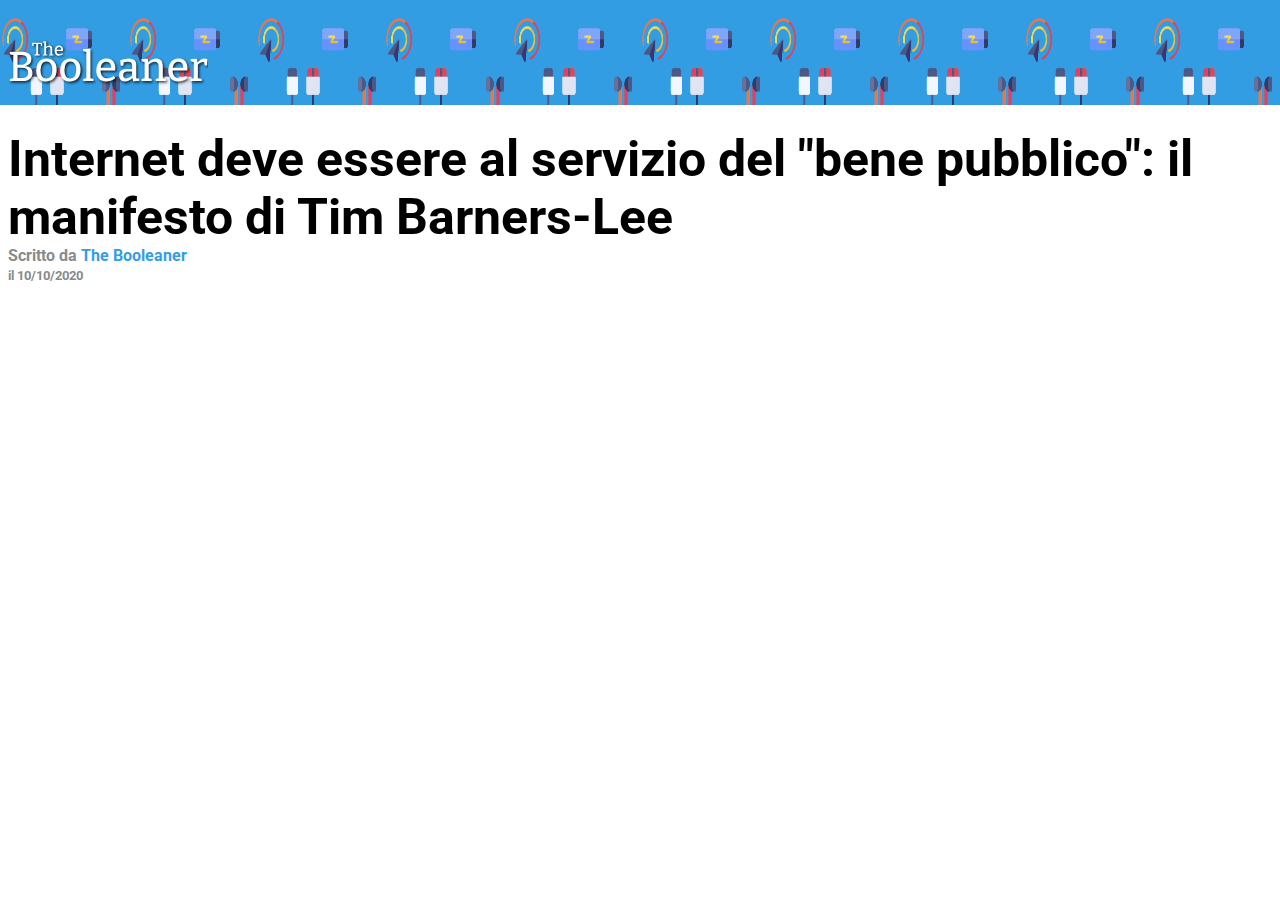
==== index.html @ 66644629 "Creazione dell'Header - The Booleaner" ====
<!DOCTYPE html>
<html lang="en">
  <head>
    <meta charset="UTF-8" />
    <meta http-equiv="X-UA-Compatible" content="IE=edge" />
    <meta name="viewport" content="width=device-width, initial-scale=1.0" />

    <!-- Font aggiuntivo: font-family: 'Roboto' -->
    <link rel="preconnect" href="https://fonts.googleapis.com" />
    <link rel="preconnect" href="https://fonts.gstatic.com" crossorigin />
    <link
      href="https://fonts.googleapis.com/css2?family=Roboto:ital,wght@0,400;0,700;0,900;1,400;1,700&display=swap"
      rel="stylesheet"
    />

    <link rel="stylesheet" href="css/style.css" />
    <title>The Booleaner</title>
  </head>

  <body>
    <header>
      <div class="sfondo-header">
        <img
          class="logo margin-left"
          src="img/logo.svg"
          alt="Logo del sito web"
        />
      </div>

      <div class="title-header margin-left">
        <h1>
          Internet deve essere al servizio del "bene pubblico": il
          <br />
          manifesto di Tim Barners-Lee
        </h1>
        <div class="credits bold">
          Scritto da <span class="blue-text">The Booleaner</span>
          <br />
          <span class="date">il 10/10/2020</span>
        </div>
      </div>
    </header>

    <article class="margin-left"></article>
  </body>
</html>
---- css/style.css ----
* {
  font-family: "Roboto", sans-serif;
}

body {
  margin: 0;
  padding: 0;
  box-sizing: border-box;
}

.sfondo-header {
  background-image: url(img-css/pattern.png);
  background-size: 20% 200%;
  background-color: rgb(51, 157, 228);
  margin-left: 0;
}

.logo {
  margin-top: 40px;
  margin-bottom: 10px;
  width: 200px;
}

.margin-left {
  margin-left: 8px;
}

h1 {
  margin-top: 25px;
  font-size: 50px;
  margin-bottom: 0px;
}

.credits {
  color: rgb(135, 139, 139);
}

.blue-text {
  color: rgb(51, 157, 228);
}

.bold {
  font-weight: bold;
}

.date {
  font-size: smaller;
}
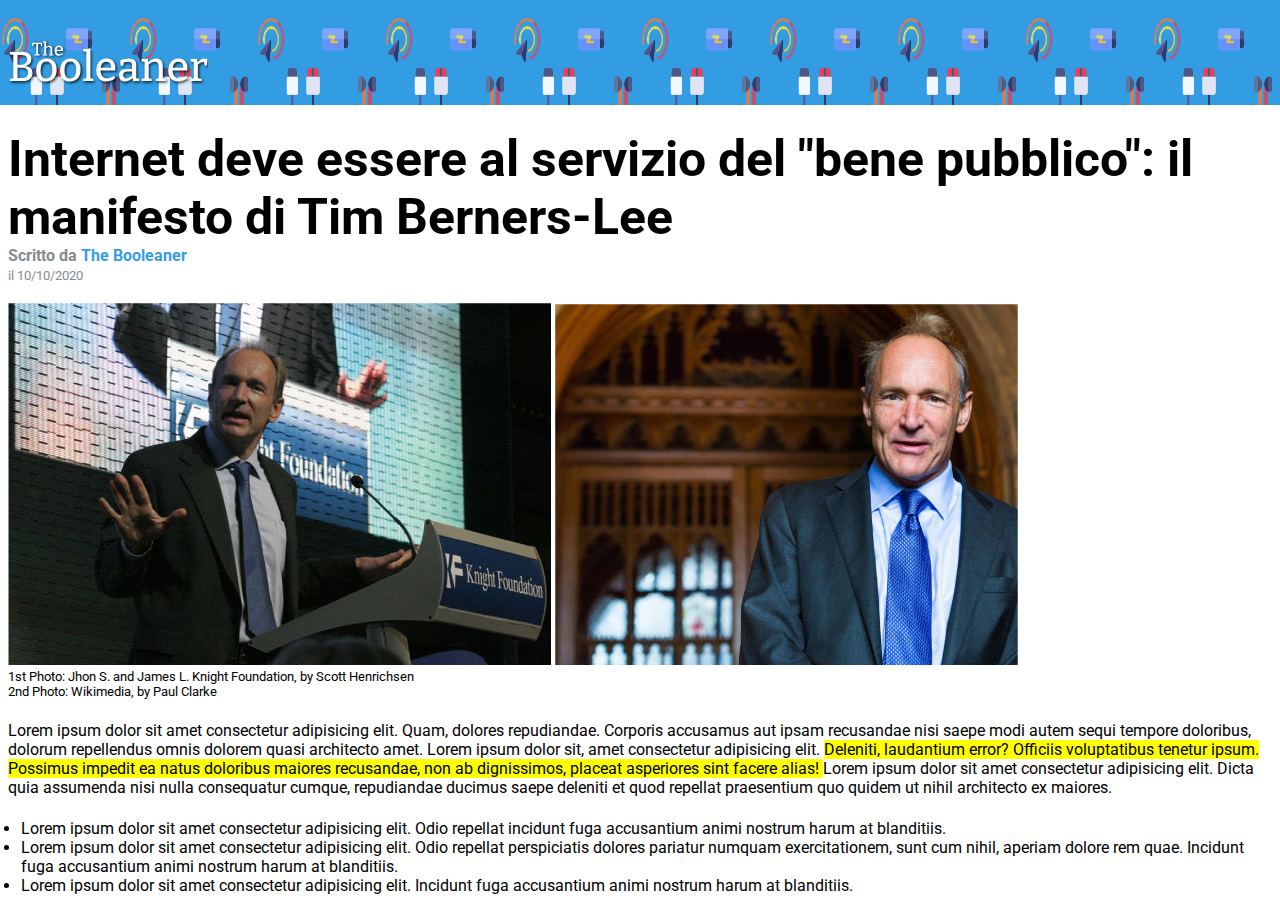
==== commit 4dd1b84a: "Creazione della sezione uno - The Booleaner" ====
--- a/index.html
+++ b/index.html
@@ -9,7 +9,7 @@
     <link rel="preconnect" href="https://fonts.googleapis.com" />
     <link rel="preconnect" href="https://fonts.gstatic.com" crossorigin />
     <link
-      href="https://fonts.googleapis.com/css2?family=Roboto:ital,wght@0,400;0,700;0,900;1,400;1,700&display=swap"
+      href="https://fonts.googleapis.com/css2?family=Roboto:ital,wght@0,100;0,300;0,400;0,500;0,700;0,900;1,100;1,300;1,400;1,500;1,700;1,900&display=swap"
       rel="stylesheet"
     />
 
@@ -31,7 +31,7 @@
         <h1>
           Internet deve essere al servizio del "bene pubblico": il
           <br />
-          manifesto di Tim Barners-Lee
+          manifesto di Tim Berners-Lee
         </h1>
         <div class="credits bold">
           Scritto da <span class="blue-text">The Booleaner</span>
@@ -41,6 +41,62 @@
       </div>
     </header>
 
-    <article class="margin-left"></article>
+    <br />
+
+    <article class="margin-left">
+      <main>
+        <div>
+          <img src="img/tim-1.jpg" alt="Tim Berners-Lee" />
+          <img src="img/tim-2.jpg" alt="Tim Berners-Lee" />
+
+          <div class="image-desc">
+            1st Photo: Jhon S. and James L. Knight Foundation, by Scott
+            Henrichsen
+            <br />
+            2nd Photo: Wikimedia, by Paul Clarke
+          </div>
+        </div>
+
+        <section>
+          <p>
+            Lorem ipsum dolor sit amet consectetur adipisicing elit. Quam,
+            dolores repudiandae. Corporis accusamus aut ipsam recusandae nisi
+            saepe modi autem sequi tempore doloribus, dolorum repellendus omnis
+            dolorem quasi architecto amet. Lorem ipsum dolor sit, amet
+            consectetur adipisicing elit.
+            <span class="yellow-line"
+              >Deleniti, laudantium error? Officiis voluptatibus tenetur ipsum.
+              Possimus impedit ea natus doloribus maiores recusandae, non ab
+              dignissimos, placeat asperiores sint facere alias! </span
+            >Lorem ipsum dolor sit amet consectetur adipisicing elit. Dicta quia
+            assumenda nisi nulla consequatur cumque, repudiandae ducimus saepe
+            deleniti et quod repellat praesentium quo quidem ut nihil architecto
+            ex maiores.
+          </p>
+
+          <div>
+            <ul>
+              <li>
+                Lorem ipsum dolor sit amet consectetur adipisicing elit. Odio
+                repellat incidunt fuga accusantium animi nostrum harum at
+                blanditiis.
+              </li>
+
+              <li>
+                Lorem ipsum dolor sit amet consectetur adipisicing elit. Odio
+                repellat perspiciatis dolores pariatur numquam exercitationem,
+                sunt cum nihil, aperiam dolore rem quae. Incidunt fuga
+                accusantium animi nostrum harum at blanditiis.
+              </li>
+
+              <li>
+                Lorem ipsum dolor sit amet consectetur adipisicing elit.
+                Incidunt fuga accusantium animi nostrum harum at blanditiis.
+              </li>
+            </ul>
+          </div>
+        </section>
+      </main>
+    </article>
   </body>
 </html>
--- a/css/style.css
+++ b/css/style.css
@@ -6,6 +6,7 @@
   margin: 0;
   padding: 0;
   box-sizing: border-box;
+  color: black;
 }
 
 .sfondo-header {
@@ -45,4 +46,22 @@
 
 .date {
   font-size: smaller;
+  font-weight: 400;
 }
+
+.image-desc {
+  font-size: smaller;
+}
+
+ul {
+  padding-top: 0.5%;
+  padding-left: 1%;
+}
+
+p {
+  padding-top: 0.5%;
+}
+
+.yellow-line {
+  background-color: yellow;
+}
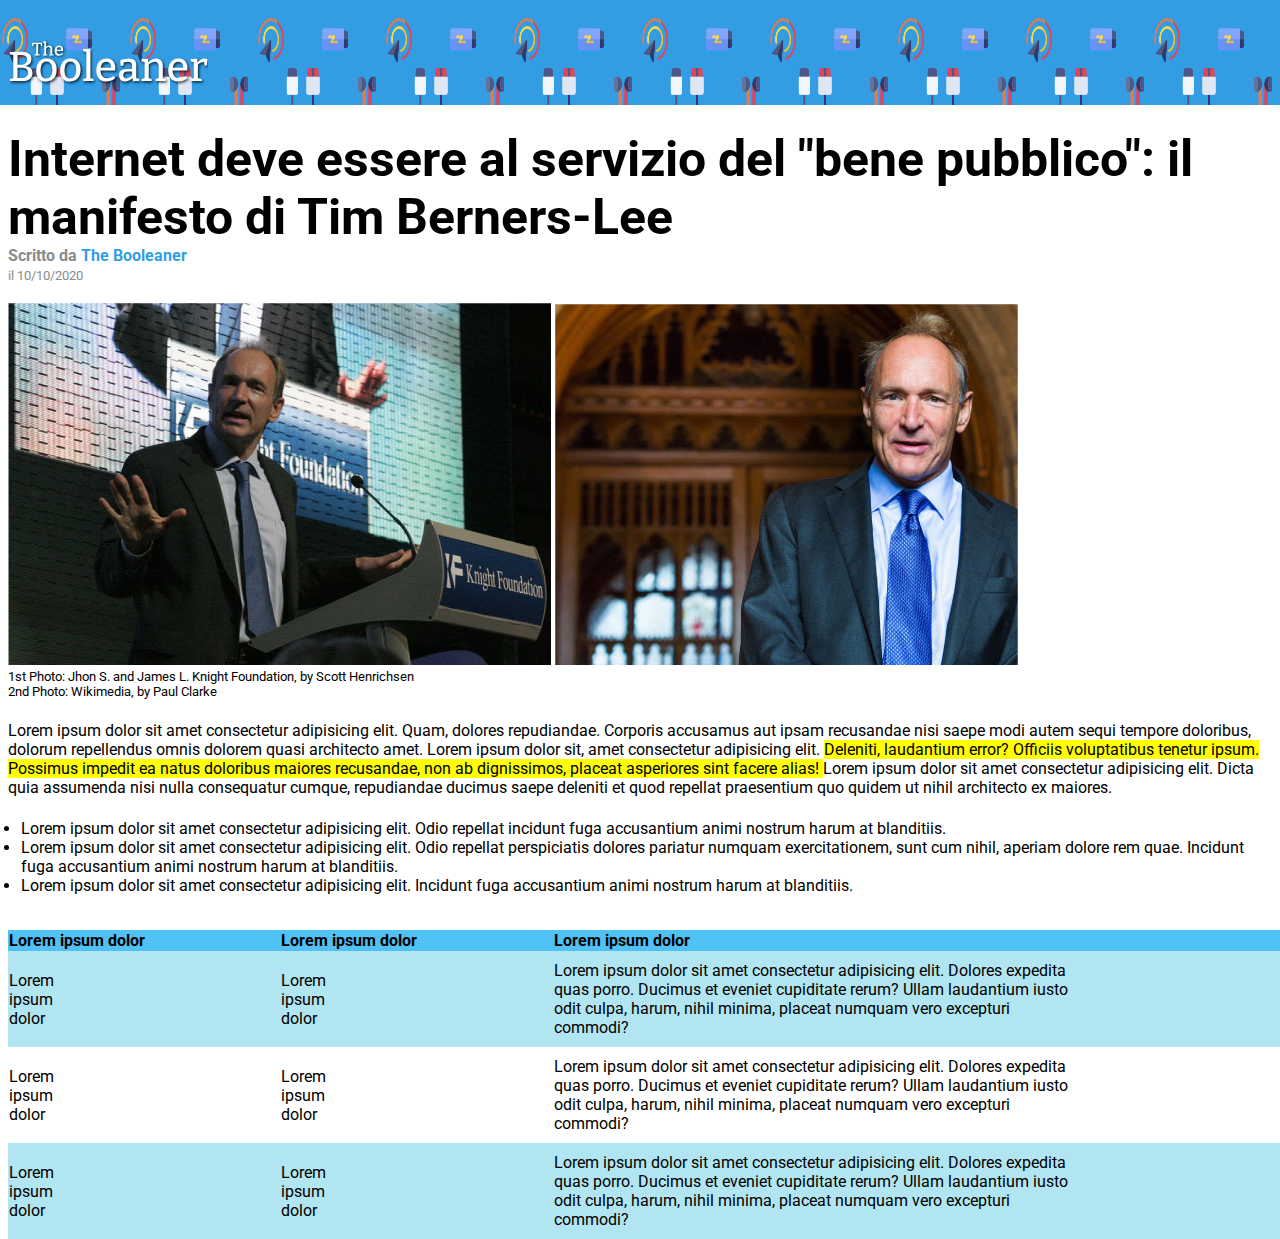
==== commit d387a062: "Creazione Tabellla - The Booleaner" ====
--- a/index.html
+++ b/index.html
@@ -96,6 +96,59 @@
             </ul>
           </div>
         </section>
+
+        <br />
+
+        <section>
+          <div class="tabella">
+            <!-- Inizializzazione tabella  -->
+            <table>
+              <thead>
+                <tr class="head-tr">
+                  <th>Lorem ipsum dolor</th>
+                  <th>Lorem ipsum dolor</th>
+                  <th class="last-column">Lorem ipsum dolor</th>
+                </tr>
+              </thead>
+
+              <tbody>
+                <tr>
+                  <td>Lorem ipsum dolor</td>
+                  <td>Lorem ipsum dolor</td>
+                  <td>
+                    Lorem ipsum dolor sit amet consectetur adipisicing elit.
+                    Dolores expedita quas porro. Ducimus et eveniet cupiditate
+                    rerum? Ullam laudantium iusto odit culpa, harum, nihil
+                    minima, placeat numquam vero excepturi commodi?
+                  </td>
+                </tr>
+
+                <tr class="white-tr">
+                  <td>Lorem ipsum dolor</td>
+                  <td>Lorem ipsum dolor</td>
+                  <td>
+                    Lorem ipsum dolor sit amet consectetur adipisicing elit.
+                    Dolores expedita quas porro. Ducimus et eveniet cupiditate
+                    rerum? Ullam laudantium iusto odit culpa, harum, nihil
+                    minima, placeat numquam vero excepturi commodi?
+                  </td>
+                </tr>
+
+                <tr>
+                  <td>Lorem ipsum dolor</td>
+                  <td>Lorem ipsum dolor</td>
+                  <td>
+                    Lorem ipsum dolor sit amet consectetur adipisicing elit.
+                    Dolores expedita quas porro. Ducimus et eveniet cupiditate
+                    rerum? Ullam laudantium iusto odit culpa, harum, nihil
+                    minima, placeat numquam vero excepturi commodi?
+                  </td>
+                </tr>
+              </tbody>
+            </table>
+            <!-- Fine dell'inizializzazione tabella -->
+          </div>
+        </section>
       </main>
     </article>
   </body>
--- a/css/style.css
+++ b/css/style.css
@@ -65,3 +65,26 @@
 .yellow-line {
   background-color: yellow;
 }
+
+table {
+  border-collapse: collapse;
+}
+
+th {
+  background-color: rgb(80, 193, 245);
+  text-align: left;
+}
+
+tbody {
+  background-color: #b1e5f2;
+}
+
+.white-tr {
+  background-color: white;
+}
+
+td {
+  padding-top: 10px;
+  padding-right: 200px;
+  padding-bottom: 10px;
+}
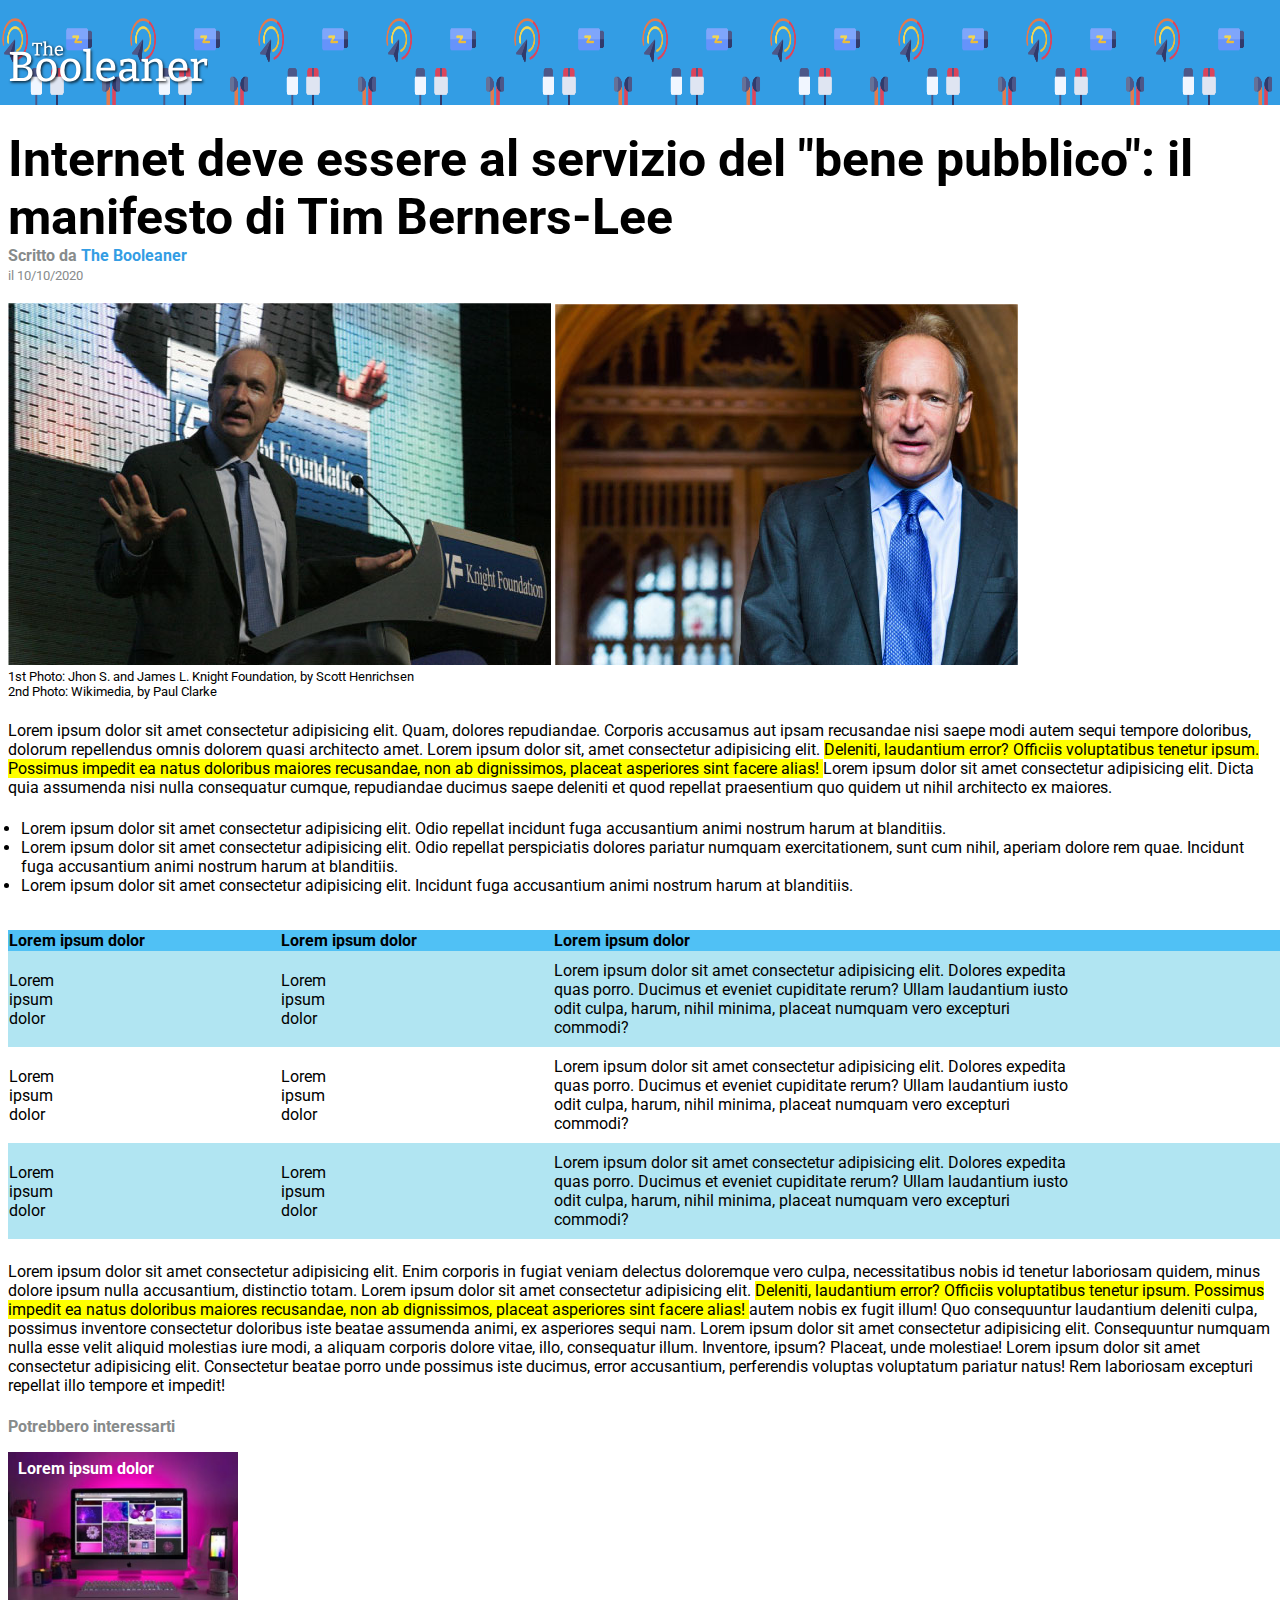
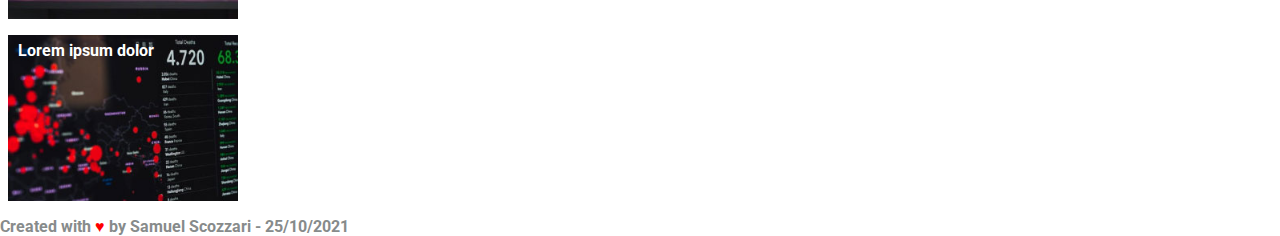
==== commit abe60f55: "Esercizio Completato - Pre sistemazione codice" ====
--- a/index.html
+++ b/index.html
@@ -149,7 +149,47 @@
             <!-- Fine dell'inizializzazione tabella -->
           </div>
         </section>
+
+        <section>
+          <p>
+            Lorem ipsum dolor sit amet consectetur adipisicing elit. Enim
+            corporis in fugiat veniam delectus doloremque vero culpa,
+            necessitatibus nobis id tenetur laboriosam quidem, minus dolore
+            ipsum nulla accusantium, distinctio totam. Lorem ipsum dolor sit
+            amet consectetur adipisicing elit.
+            <span class="yellow-line"
+              >Deleniti, laudantium error? Officiis voluptatibus tenetur ipsum.
+              Possimus impedit ea natus doloribus maiores recusandae, non ab
+              dignissimos, placeat asperiores sint facere alias!
+            </span>
+            autem nobis ex fugit illum! Quo consequuntur laudantium deleniti
+            culpa, possimus inventore consectetur doloribus iste beatae
+            assumenda animi, ex asperiores sequi nam. Lorem ipsum dolor sit amet
+            consectetur adipisicing elit. Consequuntur numquam nulla esse velit
+            aliquid molestias iure modi, a aliquam corporis dolore vitae, illo,
+            consequatur illum. Inventore, ipsum? Placeat, unde molestiae! Lorem
+            ipsum dolor sit amet consectetur adipisicing elit. Consectetur
+            beatae porro unde possimus iste ducimus, error accusantium,
+            perferendis voluptas voluptatum pariatur natus! Rem laboriosam
+            excepturi repellat illo tempore et impedit!
+          </p>
+        </section>
       </main>
+
+      <aside>
+        <div>
+          <p class="credits bold">Potrebbero interessarti</p>
+          <p class="aside zero">Lorem ipsum dolor</p>
+          <p class="aside one">Lorem ipsum dolor</p>
+        </div>
+      </aside>
     </article>
+
+    <footer class="credits bold">
+      <div>
+        Created with <span class="hearts">&hearts;</span> by Samuel Scozzari -
+        25/10/2021
+      </div>
+    </footer>
   </body>
 </html>
--- a/css/style.css
+++ b/css/style.css
@@ -88,3 +88,29 @@
   padding-right: 200px;
   padding-bottom: 10px;
 }
+
+.aside {
+  color: white;
+  font-weight: bold;
+  padding-left: 10px;
+}
+
+.zero {
+  background-image: url(img-css/monitor.jpg);
+  background-repeat: no-repeat;
+  height: 160px;
+  width: 220px;
+  background-size: cover;
+}
+
+.one {
+  background-image: url(img-css/graph.jpg);
+  background-repeat: no-repeat;
+  height: 160px;
+  width: 220px;
+  background-size: cover;
+}
+
+.hearts {
+  color: red;
+}
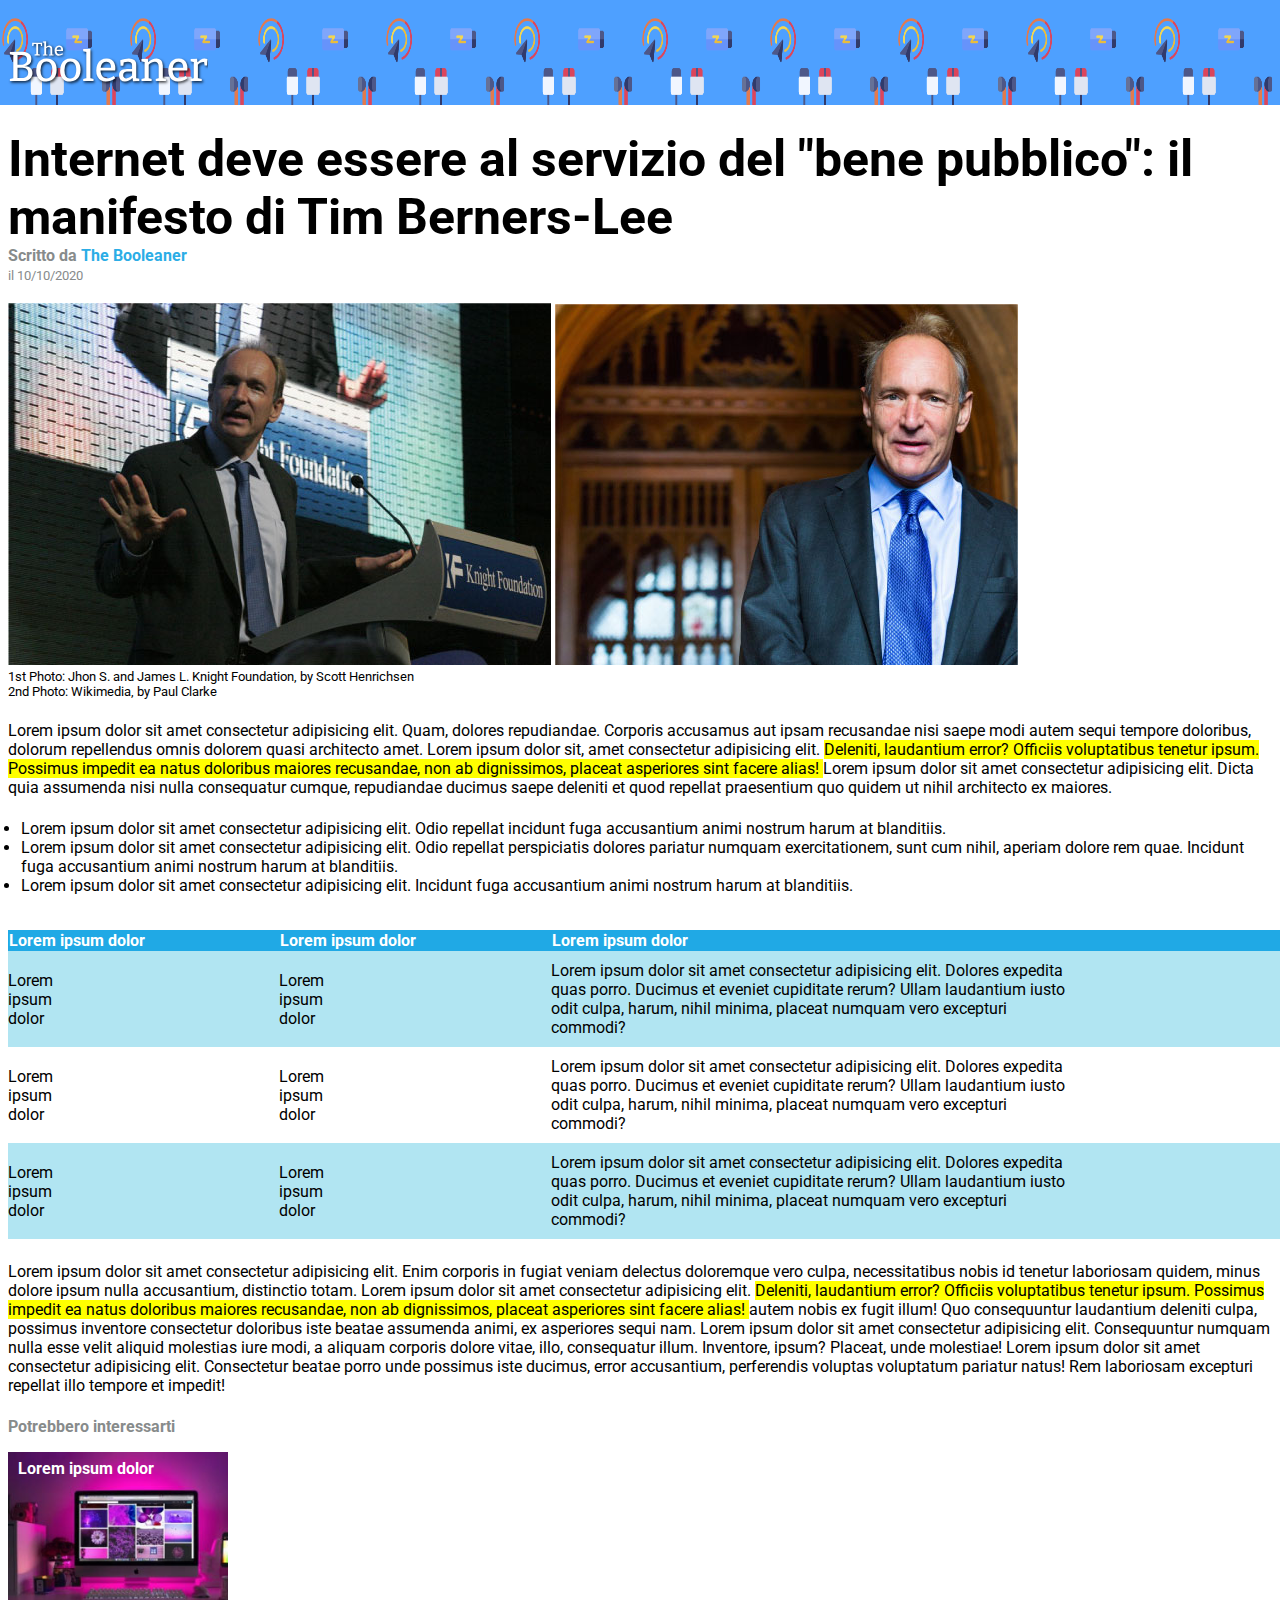
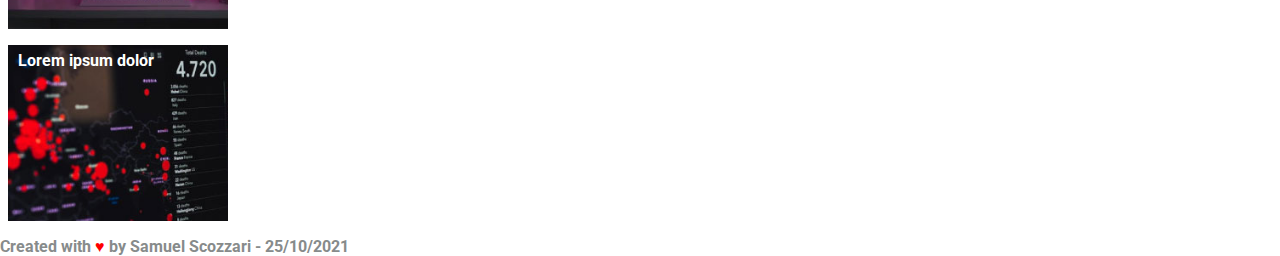
==== commit 76cd27b1: "Esercizio autocorretto - commenti aggiunti" ====
--- a/index.html
+++ b/index.html
@@ -1,5 +1,5 @@
 <!DOCTYPE html>
-<html lang="en">
+<html lang="zxx">
   <head>
     <meta charset="UTF-8" />
     <meta http-equiv="X-UA-Compatible" content="IE=edge" />
@@ -18,6 +18,7 @@
   </head>
 
   <body>
+    <!-- Inizio header pagina -->
     <header>
       <div class="sfondo-header">
         <img
@@ -40,156 +41,167 @@
         </div>
       </div>
     </header>
-
+    <!-- fine header pagina -->
     <br />
 
-    <article class="margin-left">
-      <main>
+    <!-- Inizio impaginazione articolo principale -->
+    <main class="margin-left">
+      <!-- Inizio sezione 1 - Immagini e crediti annessi -->
+      <div>
+        <img src="img/tim-1.jpg" alt="Tim Berners-Lee" />
+        <img src="img/tim-2.jpg" alt="Tim Berners-Lee" />
+
+        <div class="desc">
+          1st Photo: Jhon S. and James L. Knight Foundation, by Scott Henrichsen
+          <br />
+          2nd Photo: Wikimedia, by Paul Clarke
+        </div>
+      </div>
+      <!-- Fine sezione 1 -->
+
+      <!-- Inizio sezione 2 - Paragrafo Principale -->
+      <div>
+        <p>
+          Lorem ipsum dolor sit amet consectetur adipisicing elit. Quam, dolores
+          repudiandae. Corporis accusamus aut ipsam recusandae nisi saepe modi
+          autem sequi tempore doloribus, dolorum repellendus omnis dolorem quasi
+          architecto amet. Lorem ipsum dolor sit, amet consectetur adipisicing
+          elit.
+          <span class="yellow-line"
+            >Deleniti, laudantium error? Officiis voluptatibus tenetur ipsum.
+            Possimus impedit ea natus doloribus maiores recusandae, non ab
+            dignissimos, placeat asperiores sint facere alias! </span
+          >Lorem ipsum dolor sit amet consectetur adipisicing elit. Dicta quia
+          assumenda nisi nulla consequatur cumque, repudiandae ducimus saepe
+          deleniti et quod repellat praesentium quo quidem ut nihil architecto
+          ex maiores.
+        </p>
+
+        <!-- Inizio Unordered List -->
         <div>
-          <img src="img/tim-1.jpg" alt="Tim Berners-Lee" />
-          <img src="img/tim-2.jpg" alt="Tim Berners-Lee" />
-
-          <div class="image-desc">
-            1st Photo: Jhon S. and James L. Knight Foundation, by Scott
-            Henrichsen
-            <br />
-            2nd Photo: Wikimedia, by Paul Clarke
-          </div>
-        </div>
-
-        <section>
-          <p>
-            Lorem ipsum dolor sit amet consectetur adipisicing elit. Quam,
-            dolores repudiandae. Corporis accusamus aut ipsam recusandae nisi
-            saepe modi autem sequi tempore doloribus, dolorum repellendus omnis
-            dolorem quasi architecto amet. Lorem ipsum dolor sit, amet
-            consectetur adipisicing elit.
-            <span class="yellow-line"
-              >Deleniti, laudantium error? Officiis voluptatibus tenetur ipsum.
-              Possimus impedit ea natus doloribus maiores recusandae, non ab
-              dignissimos, placeat asperiores sint facere alias! </span
-            >Lorem ipsum dolor sit amet consectetur adipisicing elit. Dicta quia
-            assumenda nisi nulla consequatur cumque, repudiandae ducimus saepe
-            deleniti et quod repellat praesentium quo quidem ut nihil architecto
-            ex maiores.
-          </p>
-
-          <div>
-            <ul>
-              <li>
-                Lorem ipsum dolor sit amet consectetur adipisicing elit. Odio
-                repellat incidunt fuga accusantium animi nostrum harum at
-                blanditiis.
-              </li>
-
-              <li>
-                Lorem ipsum dolor sit amet consectetur adipisicing elit. Odio
-                repellat perspiciatis dolores pariatur numquam exercitationem,
-                sunt cum nihil, aperiam dolore rem quae. Incidunt fuga
-                accusantium animi nostrum harum at blanditiis.
-              </li>
-
-              <li>
-                Lorem ipsum dolor sit amet consectetur adipisicing elit.
-                Incidunt fuga accusantium animi nostrum harum at blanditiis.
-              </li>
-            </ul>
-          </div>
-        </section>
-
-        <br />
-
-        <section>
-          <div class="tabella">
-            <!-- Inizializzazione tabella  -->
-            <table>
-              <thead>
-                <tr class="head-tr">
-                  <th>Lorem ipsum dolor</th>
-                  <th>Lorem ipsum dolor</th>
-                  <th class="last-column">Lorem ipsum dolor</th>
-                </tr>
-              </thead>
-
-              <tbody>
-                <tr>
-                  <td>Lorem ipsum dolor</td>
-                  <td>Lorem ipsum dolor</td>
-                  <td>
-                    Lorem ipsum dolor sit amet consectetur adipisicing elit.
-                    Dolores expedita quas porro. Ducimus et eveniet cupiditate
-                    rerum? Ullam laudantium iusto odit culpa, harum, nihil
-                    minima, placeat numquam vero excepturi commodi?
-                  </td>
-                </tr>
-
-                <tr class="white-tr">
-                  <td>Lorem ipsum dolor</td>
-                  <td>Lorem ipsum dolor</td>
-                  <td>
-                    Lorem ipsum dolor sit amet consectetur adipisicing elit.
-                    Dolores expedita quas porro. Ducimus et eveniet cupiditate
-                    rerum? Ullam laudantium iusto odit culpa, harum, nihil
-                    minima, placeat numquam vero excepturi commodi?
-                  </td>
-                </tr>
-
-                <tr>
-                  <td>Lorem ipsum dolor</td>
-                  <td>Lorem ipsum dolor</td>
-                  <td>
-                    Lorem ipsum dolor sit amet consectetur adipisicing elit.
-                    Dolores expedita quas porro. Ducimus et eveniet cupiditate
-                    rerum? Ullam laudantium iusto odit culpa, harum, nihil
-                    minima, placeat numquam vero excepturi commodi?
-                  </td>
-                </tr>
-              </tbody>
-            </table>
-            <!-- Fine dell'inizializzazione tabella -->
-          </div>
-        </section>
-
-        <section>
-          <p>
-            Lorem ipsum dolor sit amet consectetur adipisicing elit. Enim
-            corporis in fugiat veniam delectus doloremque vero culpa,
-            necessitatibus nobis id tenetur laboriosam quidem, minus dolore
-            ipsum nulla accusantium, distinctio totam. Lorem ipsum dolor sit
-            amet consectetur adipisicing elit.
-            <span class="yellow-line"
-              >Deleniti, laudantium error? Officiis voluptatibus tenetur ipsum.
-              Possimus impedit ea natus doloribus maiores recusandae, non ab
-              dignissimos, placeat asperiores sint facere alias!
-            </span>
-            autem nobis ex fugit illum! Quo consequuntur laudantium deleniti
-            culpa, possimus inventore consectetur doloribus iste beatae
-            assumenda animi, ex asperiores sequi nam. Lorem ipsum dolor sit amet
-            consectetur adipisicing elit. Consequuntur numquam nulla esse velit
-            aliquid molestias iure modi, a aliquam corporis dolore vitae, illo,
-            consequatur illum. Inventore, ipsum? Placeat, unde molestiae! Lorem
-            ipsum dolor sit amet consectetur adipisicing elit. Consectetur
-            beatae porro unde possimus iste ducimus, error accusantium,
-            perferendis voluptas voluptatum pariatur natus! Rem laboriosam
-            excepturi repellat illo tempore et impedit!
-          </p>
-        </section>
-      </main>
-
-      <aside>
-        <div>
-          <p class="credits bold">Potrebbero interessarti</p>
-          <p class="aside zero">Lorem ipsum dolor</p>
-          <p class="aside one">Lorem ipsum dolor</p>
-        </div>
-      </aside>
-    </article>
-
+          <ul>
+            <li>
+              Lorem ipsum dolor sit amet consectetur adipisicing elit. Odio
+              repellat incidunt fuga accusantium animi nostrum harum at
+              blanditiis.
+            </li>
+
+            <li>
+              Lorem ipsum dolor sit amet consectetur adipisicing elit. Odio
+              repellat perspiciatis dolores pariatur numquam exercitationem,
+              sunt cum nihil, aperiam dolore rem quae. Incidunt fuga accusantium
+              animi nostrum harum at blanditiis.
+            </li>
+
+            <li>
+              Lorem ipsum dolor sit amet consectetur adipisicing elit. Incidunt
+              fuga accusantium animi nostrum harum at blanditiis.
+            </li>
+          </ul>
+        </div>
+        <!-- Fine Unordered List -->
+      </div>
+      <!-- Fine sezione 2 -->
+
+      <br />
+
+      <div>
+        <div class="tabella">
+          <!-- Inizializzazione tabella  -->
+          <table>
+            <thead>
+              <tr class="head-tr">
+                <th>Lorem ipsum dolor</th>
+                <th>Lorem ipsum dolor</th>
+                <th class="last-column">Lorem ipsum dolor</th>
+              </tr>
+            </thead>
+
+            <tbody>
+              <tr>
+                <td>Lorem ipsum dolor</td>
+                <td>Lorem ipsum dolor</td>
+                <td>
+                  Lorem ipsum dolor sit amet consectetur adipisicing elit.
+                  Dolores expedita quas porro. Ducimus et eveniet cupiditate
+                  rerum? Ullam laudantium iusto odit culpa, harum, nihil minima,
+                  placeat numquam vero excepturi commodi?
+                </td>
+              </tr>
+
+              <tr class="white-tr">
+                <td>Lorem ipsum dolor</td>
+                <td>Lorem ipsum dolor</td>
+                <td>
+                  Lorem ipsum dolor sit amet consectetur adipisicing elit.
+                  Dolores expedita quas porro. Ducimus et eveniet cupiditate
+                  rerum? Ullam laudantium iusto odit culpa, harum, nihil minima,
+                  placeat numquam vero excepturi commodi?
+                </td>
+              </tr>
+
+              <tr>
+                <td>Lorem ipsum dolor</td>
+                <td>Lorem ipsum dolor</td>
+                <td>
+                  Lorem ipsum dolor sit amet consectetur adipisicing elit.
+                  Dolores expedita quas porro. Ducimus et eveniet cupiditate
+                  rerum? Ullam laudantium iusto odit culpa, harum, nihil minima,
+                  placeat numquam vero excepturi commodi?
+                </td>
+              </tr>
+            </tbody>
+          </table>
+          <!-- Fine dell'inizializzazione tabella -->
+        </div>
+      </div>
+
+      <!-- Inizio sezione 3 - Conclusione dell'articolo -->
+      <div>
+        <p>
+          Lorem ipsum dolor sit amet consectetur adipisicing elit. Enim corporis
+          in fugiat veniam delectus doloremque vero culpa, necessitatibus nobis
+          id tenetur laboriosam quidem, minus dolore ipsum nulla accusantium,
+          distinctio totam. Lorem ipsum dolor sit amet consectetur adipisicing
+          elit.
+          <span class="yellow-line"
+            >Deleniti, laudantium error? Officiis voluptatibus tenetur ipsum.
+            Possimus impedit ea natus doloribus maiores recusandae, non ab
+            dignissimos, placeat asperiores sint facere alias!
+          </span>
+          autem nobis ex fugit illum! Quo consequuntur laudantium deleniti
+          culpa, possimus inventore consectetur doloribus iste beatae assumenda
+          animi, ex asperiores sequi nam. Lorem ipsum dolor sit amet consectetur
+          adipisicing elit. Consequuntur numquam nulla esse velit aliquid
+          molestias iure modi, a aliquam corporis dolore vitae, illo,
+          consequatur illum. Inventore, ipsum? Placeat, unde molestiae! Lorem
+          ipsum dolor sit amet consectetur adipisicing elit. Consectetur beatae
+          porro unde possimus iste ducimus, error accusantium, perferendis
+          voluptas voluptatum pariatur natus! Rem laboriosam excepturi repellat
+          illo tempore et impedit!
+        </p>
+      </div>
+      <!-- Fine sezione 3 - Conclusione dell'articolo -->
+    </main>
+    <!-- Articolo concluso -->
+
+    <!-- Inizio impaginazione ricerche correlate -->
+    <aside class="margin-left">
+      <div>
+        <p class="credits bold">Potrebbero interessarti</p>
+        <p class="aside zero">Lorem ipsum dolor</p>
+        <p class="aside one">Lorem ipsum dolor</p>
+      </div>
+    </aside>
+    <!-- Fine impaginazione ricerche correlate -->
+
+    <!-- Inizio footer -->
     <footer class="credits bold">
       <div>
         Created with <span class="hearts">&hearts;</span> by Samuel Scozzari -
         25/10/2021
       </div>
     </footer>
+    <!-- Fine footer -->
   </body>
 </html>
--- a/css/style.css
+++ b/css/style.css
@@ -1,7 +1,9 @@
+/* Font della pagina impostato */
 * {
   font-family: "Roboto", sans-serif;
 }
 
+/* Applicate le proprietà generali al body */
 body {
   margin: 0;
   padding: 0;
@@ -9,27 +11,33 @@
   color: black;
 }
 
+/* Lavorazione dell'Header */
 .sfondo-header {
-  background-image: url(img-css/pattern.png);
+  background: #4ea0ff url("img-css/pattern.png");
   background-size: 20% 200%;
-  background-color: rgb(51, 157, 228);
   margin-left: 0;
 }
 
+h1 {
+  margin: 25px 0px 0px 0px;
+  font-size: 50px;
+}
+
 .logo {
-  margin-top: 40px;
-  margin-bottom: 10px;
+  margin: 40px 0px 10px 0px;
   width: 200px;
 }
 
+.date {
+  font-size: smaller;
+  font-weight: 400;
+}
+
+/* Fine lavorazione dell'Header */
+
+/* Creazione Proprietà generali: */
 .margin-left {
   margin-left: 8px;
-}
-
-h1 {
-  margin-top: 25px;
-  font-size: 50px;
-  margin-bottom: 0px;
 }
 
 .credits {
@@ -37,42 +45,40 @@
 }
 
 .blue-text {
-  color: rgb(51, 157, 228);
+  color: #2bade6;
 }
 
 .bold {
   font-weight: bold;
 }
 
-.date {
-  font-size: smaller;
-  font-weight: 400;
-}
-
-.image-desc {
+.desc {
   font-size: smaller;
 }
 
+.yellow-line {
+  background-color: yellow;
+}
+/* Fine creazione Proprietà generali */
+
+/* Sviluppo proprietà dei tag */
 ul {
-  padding-top: 0.5%;
-  padding-left: 1%;
+  padding: 0.5% 0px 0px 1%;
 }
 
 p {
   padding-top: 0.5%;
 }
 
-.yellow-line {
-  background-color: yellow;
-}
-
+/* Lavorazione proprietà tabella */
 table {
   border-collapse: collapse;
 }
 
 th {
-  background-color: rgb(80, 193, 245);
+  background-color: #20a9e5;
   text-align: left;
+  color: white;
 }
 
 tbody {
@@ -84,11 +90,12 @@
 }
 
 td {
-  padding-top: 10px;
-  padding-right: 200px;
-  padding-bottom: 10px;
+  padding: 10px 200px 10px 0px;
 }
+/* Fine lavorazione proprietà tabella */
+/* Fine sviluppo proprietà dei tag */
 
+/* Lavorazione contenuti correlati e credits: */
 .aside {
   color: white;
   font-weight: bold;
@@ -96,18 +103,16 @@
 }
 
 .zero {
-  background-image: url(img-css/monitor.jpg);
-  background-repeat: no-repeat;
-  height: 160px;
-  width: 220px;
+  background: url("img-css/monitor.jpg") no-repeat;
+  height: 170px;
+  width: 210px;
   background-size: cover;
 }
 
 .one {
-  background-image: url(img-css/graph.jpg);
-  background-repeat: no-repeat;
-  height: 160px;
-  width: 220px;
+  background: url("img-css/graph.jpg") no-repeat;
+  height: 170px;
+  width: 210px;
   background-size: cover;
 }
 
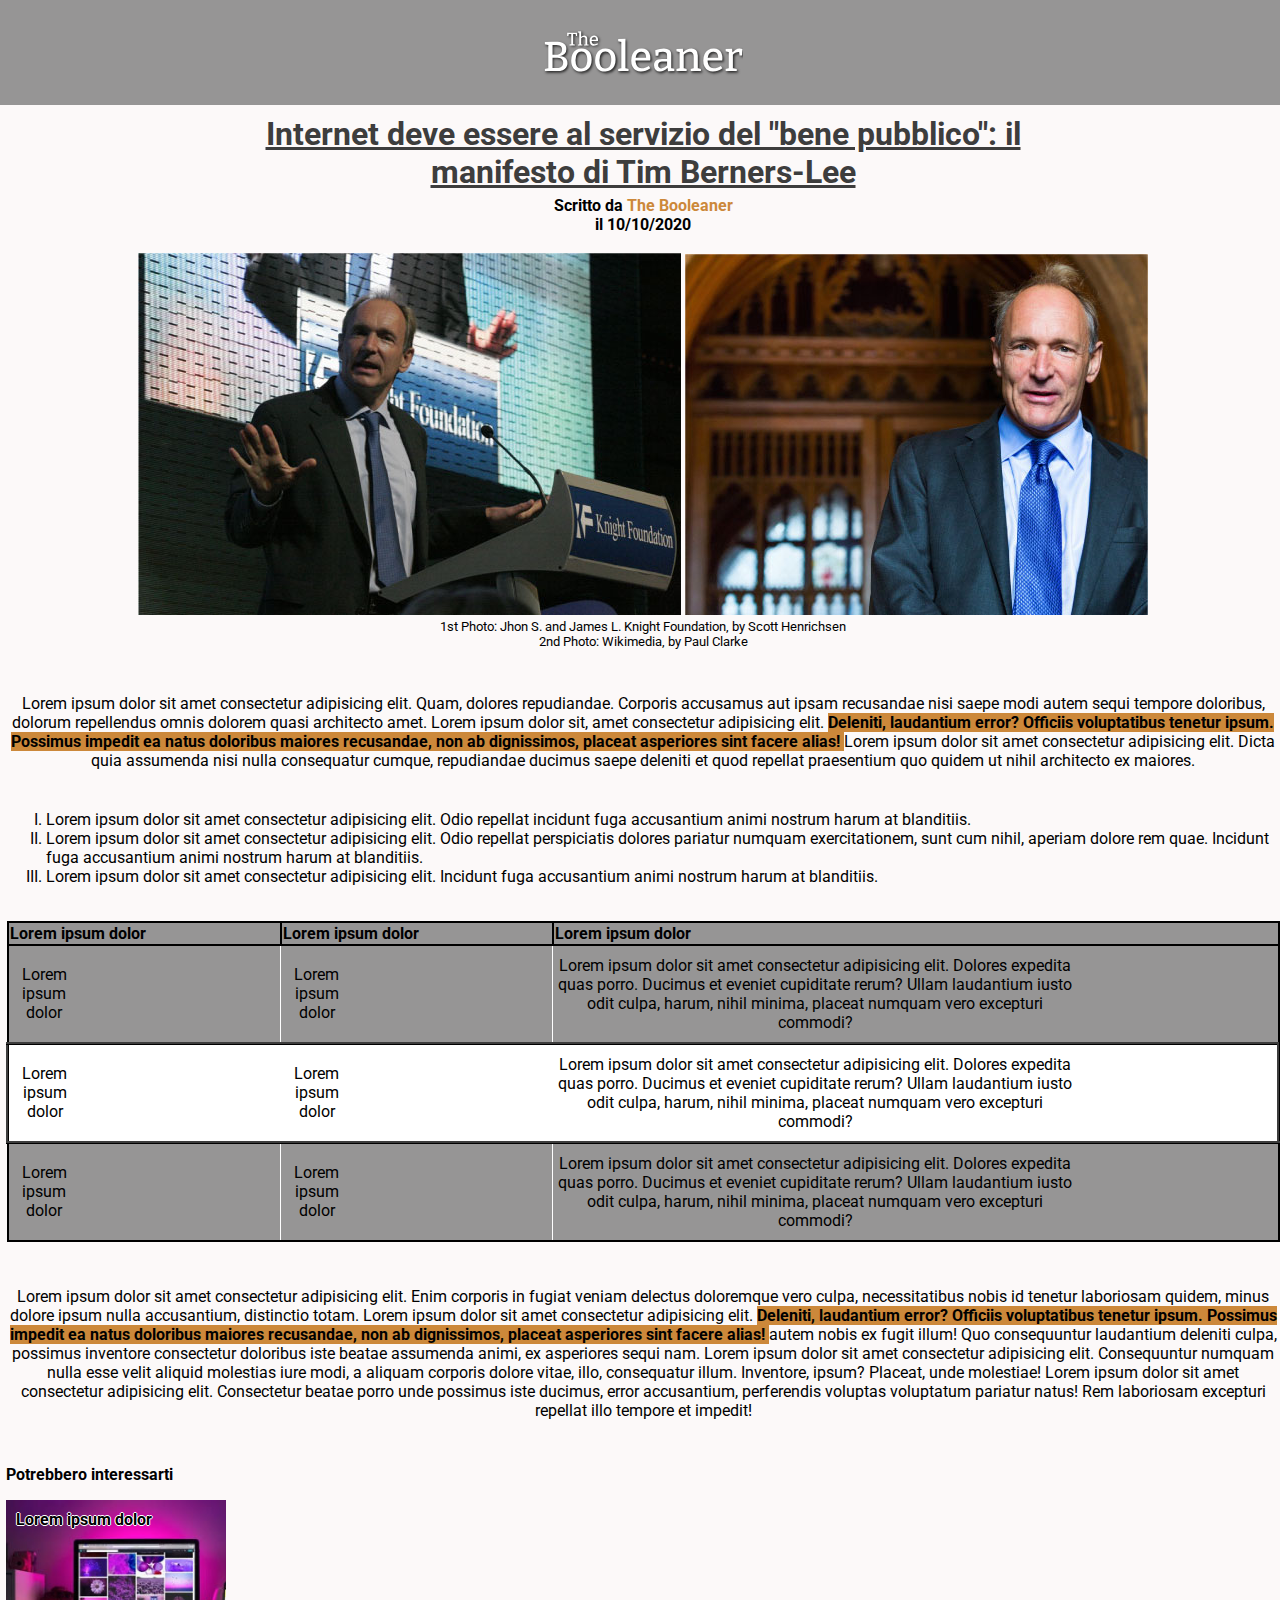
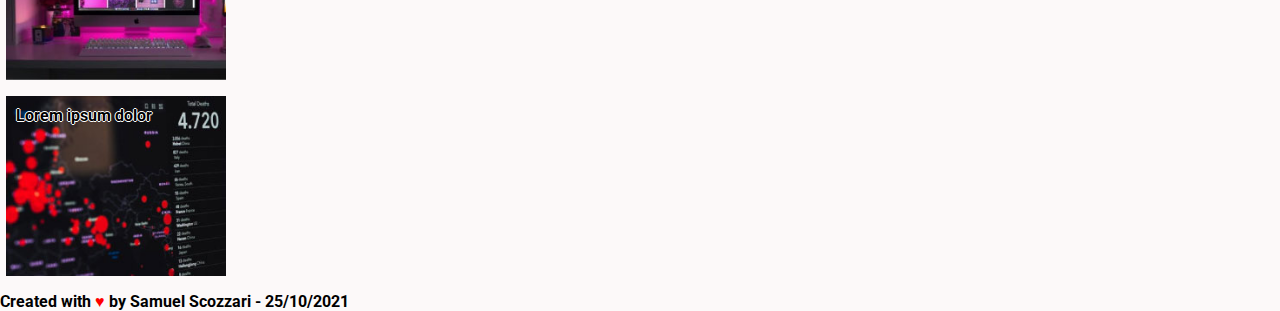
==== commit e6a1066a: "Esercizio Bonus 1 - Cambiamenti generali" ====
--- a/index.html
+++ b/index.html
@@ -13,7 +13,7 @@
       rel="stylesheet"
     />
 
-    <link rel="stylesheet" href="css/style.css" />
+    <link rel="stylesheet" href="css/style-bonus.css" />
     <title>The Booleaner</title>
   </head>
 
--- a/css/style-bonus.css
+++ b/css/style-bonus.css
@@ -0,0 +1,124 @@
+* {
+  font-family: "Roboto", sans-serif;
+}
+
+body {
+  margin: 0;
+  padding: 0;
+  box-sizing: border-box;
+  color: rgb(0, 0, 0);
+  background-color: #f5ecec57;
+}
+
+.sfondo-header {
+  background: #16161671
+    url("https://www.seekpng.com/png/full/7-78904_pattern-png-photo-png-arts-pattern.png");
+  background-size: 20% 200%;
+  margin-left: 0;
+}
+
+header {
+  text-align: center;
+  color: #3d3d3d;
+}
+
+h1 {
+  text-decoration-line: underline;
+  margin: 10px 0px 5px 0px;
+}
+
+main {
+  text-align: center;
+}
+
+.logo {
+  margin: 30px 0px 20px 0px;
+  width: 200px;
+}
+
+.margin-left {
+  margin-left: 6px;
+}
+
+p {
+  margin-top: 45px;
+}
+
+ul {
+  margin-top: 40px;
+  text-align: left;
+  list-style-type: upper-roman;
+}
+
+table {
+  border-collapse: collapse;
+  border: 2px solid black;
+}
+
+th {
+  background-color: #16161671;
+  text-align: left;
+  color: rgb(0, 0, 0);
+  border: 2px solid black;
+}
+
+tbody {
+  background-color: #16161671;
+}
+
+.white-tr {
+  background-color: white;
+  border: 3px inset #3d3d3d;
+}
+
+td {
+  border: 1px inset white;
+  padding: 10px 200px 10px 0px;
+}
+
+.aside {
+  color: rgb(0, 0, 0);
+  text-shadow: -1px 0 white, 0 1px white, 1px 0 white, 0 -1px white;
+  font-weight: bold;
+  padding: 10px 0px 0px 10px;
+  margin-top: 5px;
+}
+
+.zero {
+  background: url("img-css/monitor.jpg") no-repeat;
+  height: 170px;
+  width: 210px;
+  background-size: cover;
+}
+
+.one {
+  background: url("img-css/graph.jpg") no-repeat;
+  height: 170px;
+  width: 210px;
+  background-size: cover;
+}
+
+.hearts {
+  color: red;
+}
+
+.credits {
+  color: rgb(0, 0, 0);
+}
+
+.blue-text {
+  color: #cc883a;
+}
+
+.bold {
+  font-weight: bold;
+}
+
+.desc {
+  font-size: smaller;
+}
+
+.yellow-line {
+  background-color: #cc883a;
+  font-weight: bold;
+}
